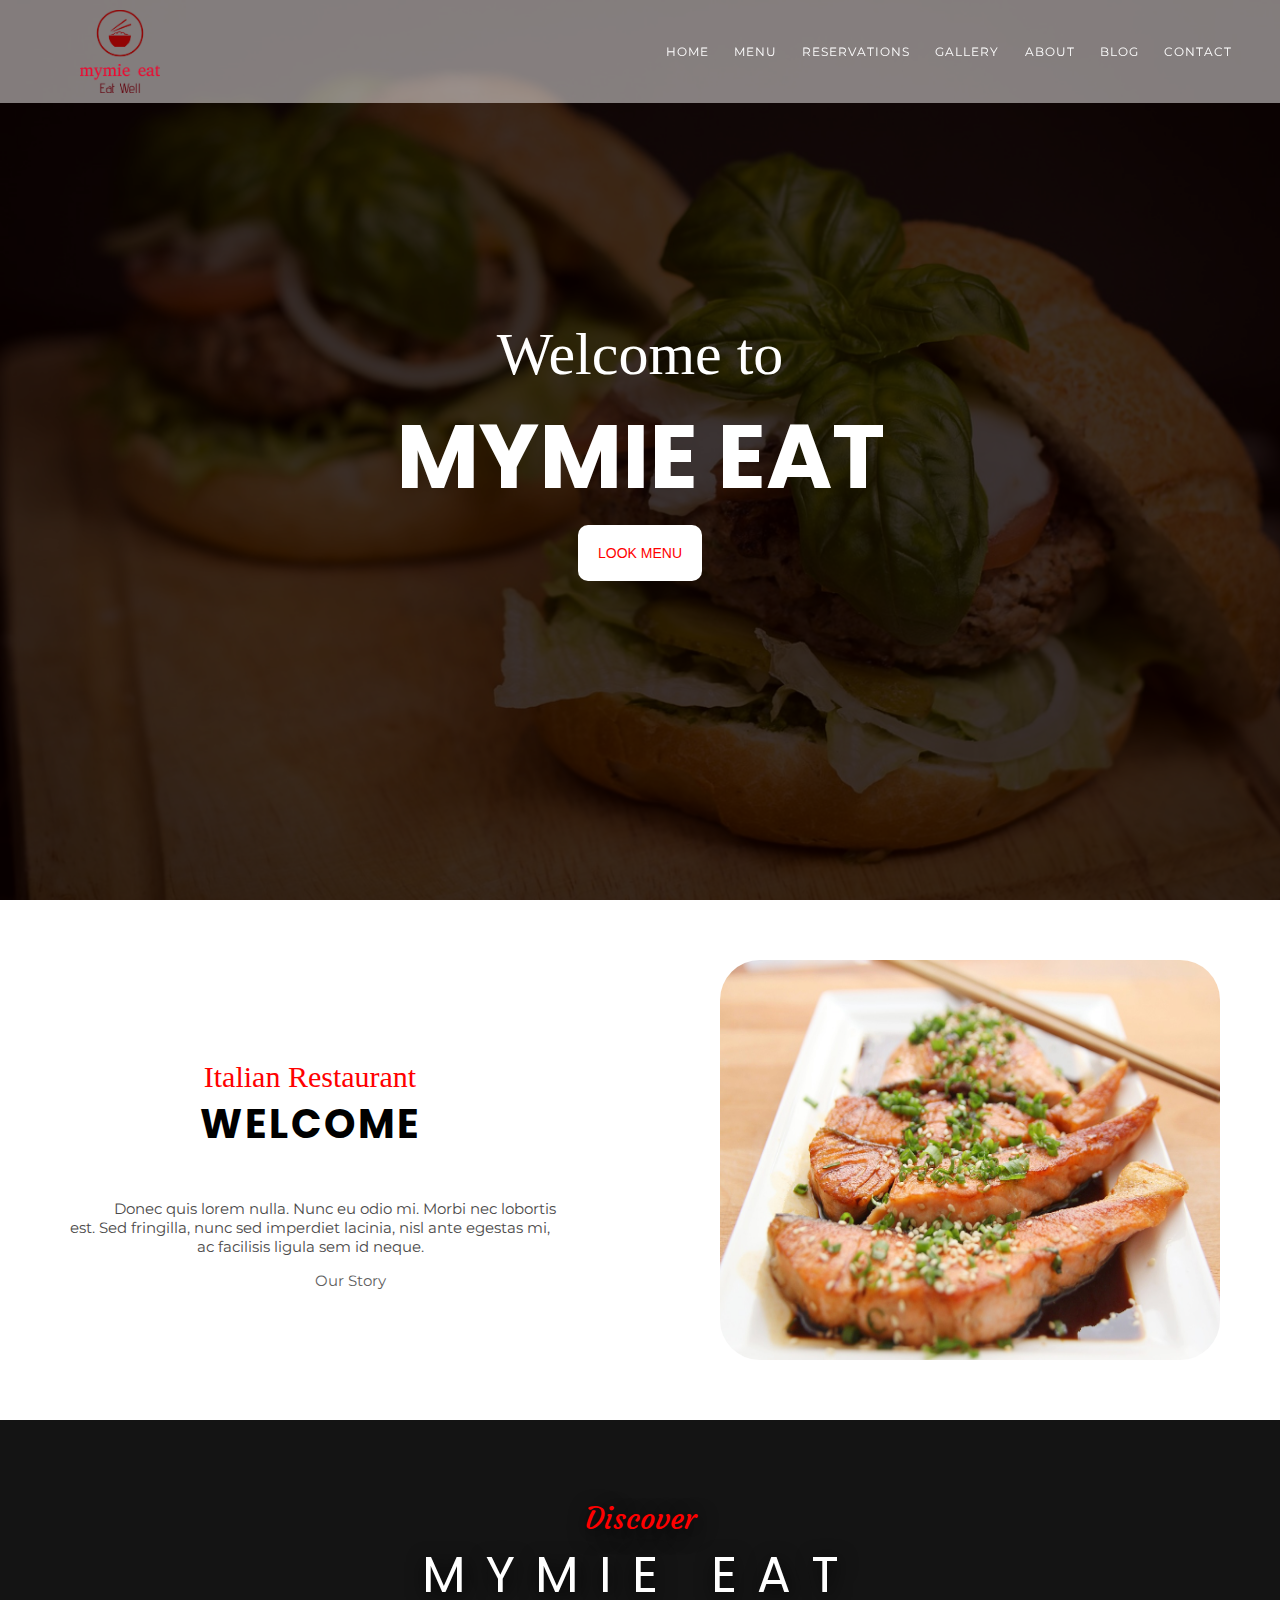
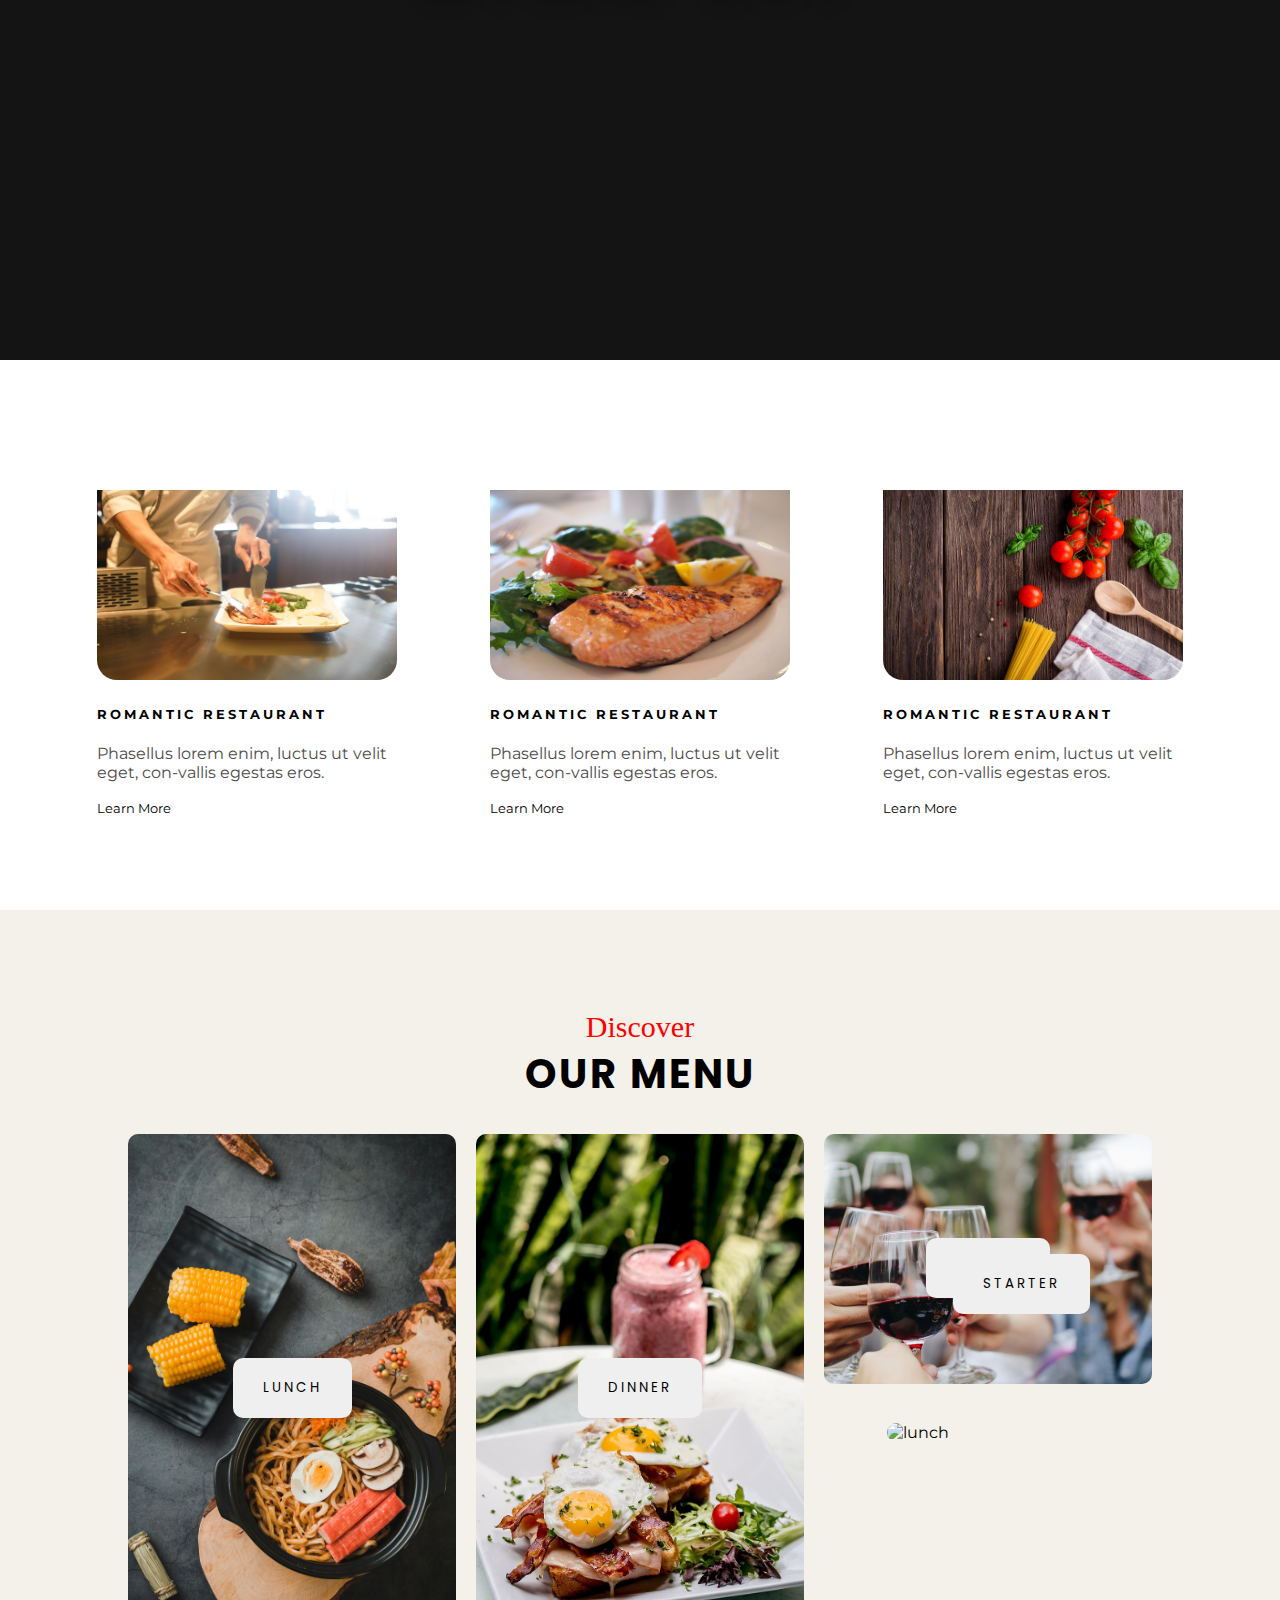
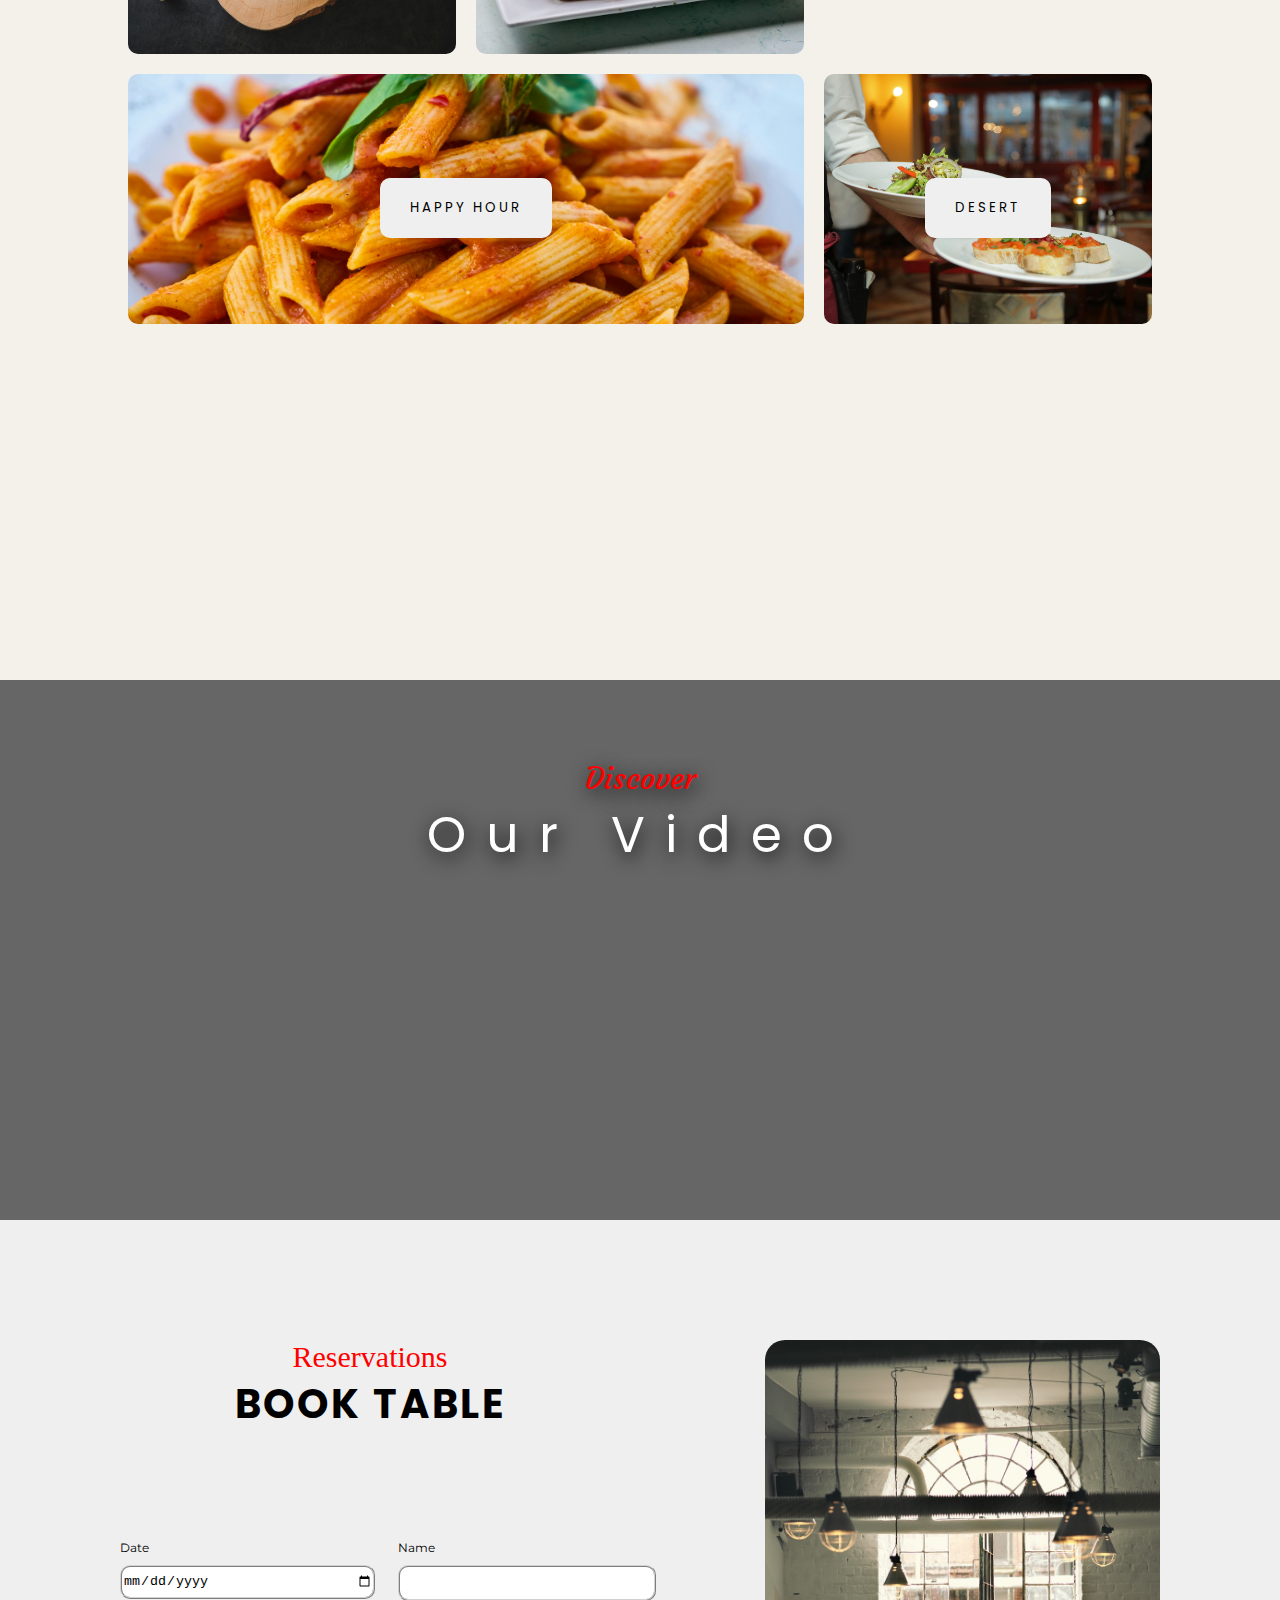
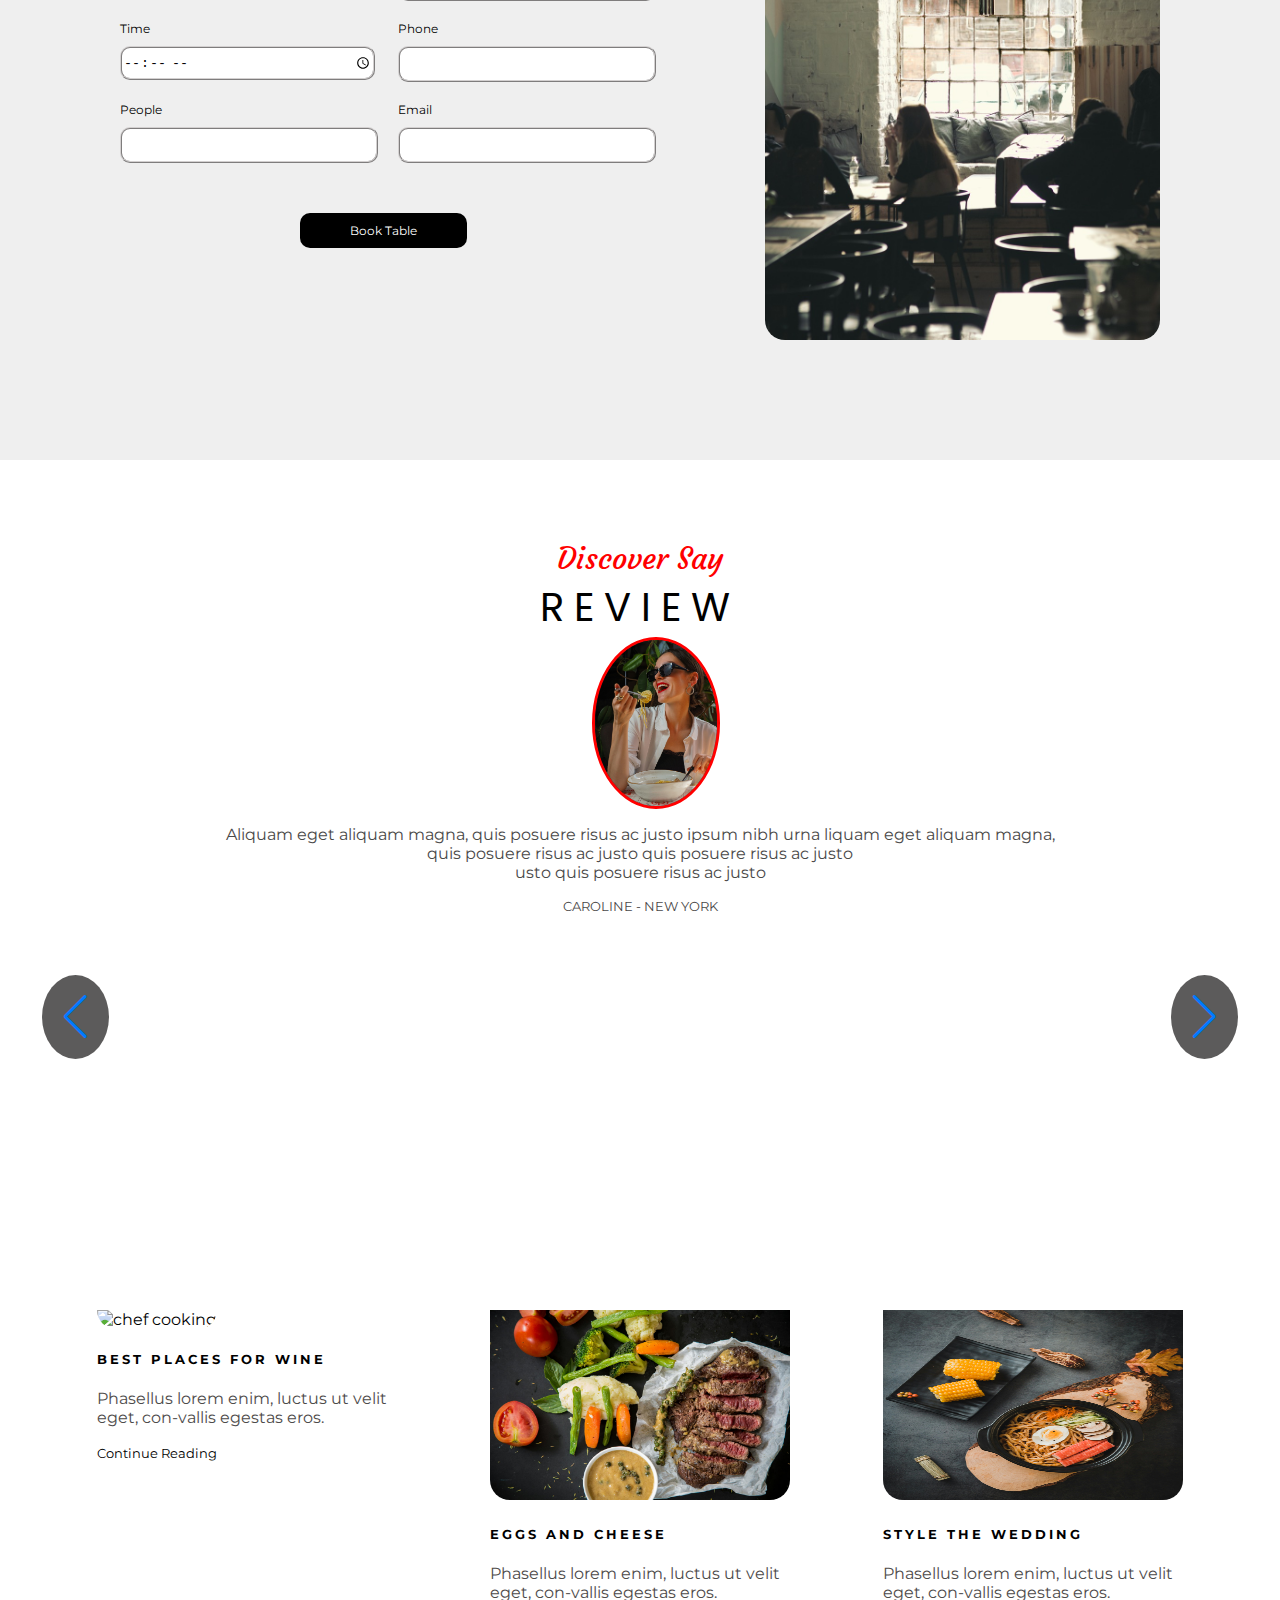
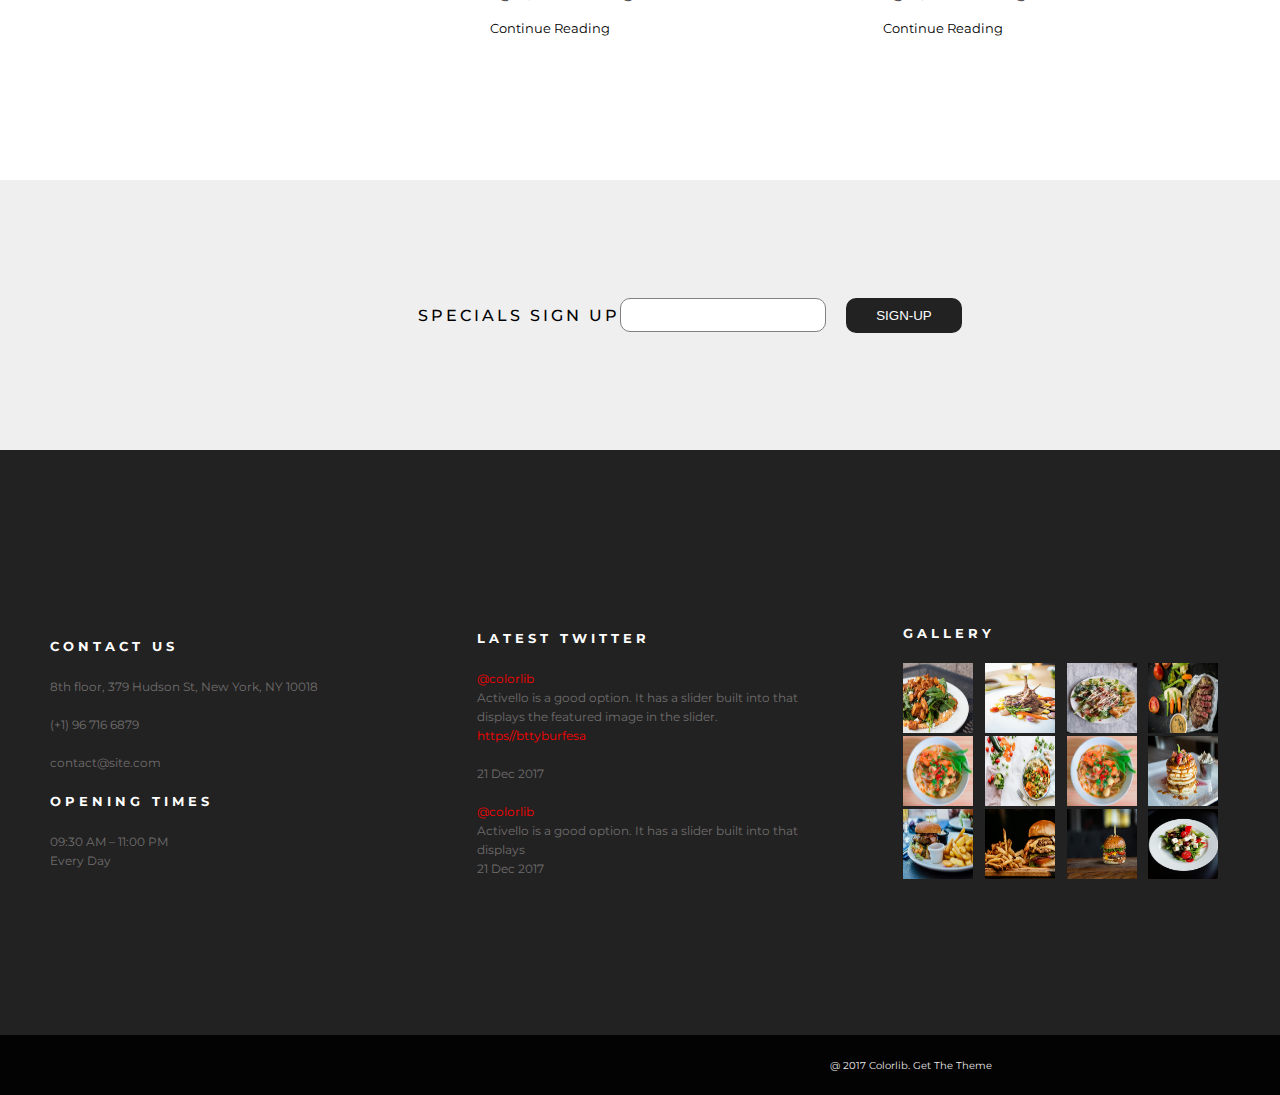
==== index.html @ af9570be "This Commit" ====
<!DOCTYPE html>
<html lang="en">

<head>
    <meta charset="UTF-8">
    <meta name="viewport" content="width=device-width, initial-scale=1.0">
    <title>Mymie Eat</title>

    <link rel="stylesheet" href="https://cdnjs.cloudflare.com/ajax/libs/font-awesome/6.5.2/css/all.min.css" integrity="sha512-SnH5WK+bZxgPHs44uWIX+LLJAJ9/2PkPKZ5QiAj6Ta86w+fsb2TkcmfRyVX3pBnMFcV7oQPJkl9QevSCWr3W6A==" crossorigin="anonymous" referrerpolicy="no-referrer" />
    <link href="https://fonts.googleapis.com/css2?family=Courgette&family=Montserrat&family=Poppins:
    wght@700&display=swap" rel="stylesheet" />
    <link rel="stylesheet" href="./public/style.css" />
    <link rel="stylesheet" href="./public/swiper.css">
    <link rel="stylesheet" href="https://cdn.jsdelivr.net/npm/swiper@11/swiper-bundle.min.css" />

    <link rel="stylesheet" href="https://cdnjs.cloudflare.com/ajax/libs/font-awesome/6.5.2/css/all.min.css" integrity="sha512-SnH5WK+bZxgPHs44uWIX+LLJAJ9/2PkPKZ5QiAj6Ta86w+fsb2TkcmfRyVX3pBnMFcV7oQPJkl9QevSCWr
    3W6A==" crossorigin="anonymous" referrerpolicy="no-referrer" />
</head>

<body>

    <nav id="nav-bar">
        <img id="logo" src="./assests/logos/logo-no-background.png" alt="Logo">
        <div id="nav-links">
            <span>
                Home
            </span>
            <span>Menu</span>
            <span>Reservations</span>
            <span>Gallery</span>
            <span>About</span>
            <span>Blog</span>
            <span>Contact</span>


        </div>


    </nav>
    <section id="hero">
        <div id="hero-overlay">
            <header>
                <span id="sub-text-one" class="courgette-regular">Welcome to</span>
                <span id="sub-text-two" class="poppins-bold">Mymie Eat</span>
         
            </header>

            <button class="menu-button"> Look Menu </button>
        </div>
    </section>

    <section id="about">
        <div id="about-text">
            <div class="sub-header">
                <span class="courgette-regular">Italian Restaurant</span>
                <span class="poppins-bold"> WELCOME</span>
            </div>
            <div class="mini-text">
                <p>
                    Donec quis lorem nulla. Nunc eu odio mi. Morbi nec lobortis est.
                    Sed fringilla, nunc sed imperdiet lacinia, nisl ante egestas mi, ac facilisis ligula sem id neque.
                </p>
                <div id="about-link">

                    <span>Our Story</span>
                 <span class="arrow">

                   <i class="fa-solid fa-arrow-right"></i></span> 
                </div>
            </div>
        </div>
        <img id="about-image" src="./assests/images/food-712665_1280.jpg" alt="about image">
    </section>
    <section>
        <div id="discover">
            <div id="discover-overlay">
            <div class="top-text">
                <span class="discover-text1">Discover</span>
                <span class="discover-text2">MYMIE EAT</span>
            </div>
        </div>

        </div>
    </section>
    <section id="menu-control">

        <div id="menu-size">
            <img class="menu-image" src="./assests/images/restaurant-1284351_1280.jpg" alt="chef cooking" />
            <div id="menu-text">
                <h5>ROMANTIC RESTAURANT</h5>
                <p>Phasellus lorem enim, luctus ut velit eget, con-vallis egestas eros.</p>
                <span>Learn More</span>
                <i class="fa-solid fa-arrow-right"></i>
            </div>

        </div>

        <div id="menu-size">
            <img class="menu-image" src="./assests/images/salmon-518032_1280.jpg" alt="chef cooking" />
            <div id="menu-text">
                <h5>ROMANTIC RESTAURANT</h5>
                <p>Phasellus lorem enim, luctus ut velit eget, con-vallis egestas eros.</p>
                <span>Learn More</span>
                <i class="fa-solid fa-arrow-right"></i>
            </div>

        </div>


        <div id="menu-size">
            <img class="menu-image" src="./assests/images/hero_bg.jpg" alt="chef cooking" />
            <div id="menu-text">
                <h5>ROMANTIC RESTAURANT</h5>
                <p>Phasellus lorem enim, luctus ut velit eget, con-vallis egestas eros.</p>
                <span>Learn More</span>
                <i class="fa-solid fa-arrow-right"></i>
            </div>

        </div>
    </section>
    <section id="discover-menu">
        <div class="sub-header">
            <span class="courgette-regular">Discover</span>
            <span class="poppins-bold"> OUR MENU</span>
        </div>
        <div class="grid-container">
            <div class="group1"> <img src="./assests/images/mae-mu-Ey2Y2vAmx7Q-unsplash.jpg" alt="lunch" />  <button class="flex-buttons">lunch</button> </div>
            <div class="group1"><img src="./assests/images/food-5981232_1280.jpg" alt="lunch" />  <button class="flex-buttons">dinner</button></div>
            <div class="group3"> <img src="./assests/images/kelsey-knight-udj2tD3WKsY-unsplash.jpg" alt="lunch" /> <button class="flex-buttonn">drinks</button> </div>
            <div class="group3"> <img src="./assests/images/bianca-berg-Vk_0y7Z32qA-unsplash.jpg" alt="lunch" /> <button class="flex-buttonn">starter</button> </div>

            <div class="group2"> <img src="./assests/images/pexels-enginakyurt-1437267.jpg" alt="lunch" />  <button class="flex-buttonn">happy hour</button> </div>
            <div class="group3"> <img src="./assests/images/pexels-pixabay-262978 (1).jpg" alt="lunch" /> <button class="flex-buttonn">desert</button> </div>

        </div>

    </section>

   
    <section class="swiper-mySwipers">
        <div class="overblack">

        </div>



    </section>
        

    <section id="video-sec">
       <video id="video" autoplay loop>
        <source src="./assests/videos/2620043-uhd_3840_2160_25fps.mp4" type="video/mp4" >
         
       </video>
       <div id="video-overlay">
        <div class="top-text">
            <span class="discover-text1">Discover</span>
            <span class="discover-text2">Our Video</span>
        </div>
    </section>
    

    <section id="reservations">
        <div id="section1"> 
            <div id="about-text">
                <div class="sub-header">
                    <span class="courgette-regular">Reservations</span>
                    <span class="poppins-bold"> BOOK TABLE</span>
                </div>
                </div>

                <form>
                    <div id="input-grid">
                        <span class="form-items">
                            <label for="date"> Date</label>
                            <input id="date" type="date"/>
                        </span>
        
                        <span class="form-items">
                            <label for="name"> Name</label>
                            <input id="name" type="text"/>
                        </span>
        
                        <span class="form-items">
                            <label for="time"> Time</label>
                            <input id="time" type="time"/>
                        </span>
        
                        <span class="form-items">
                            <label for="phone"> Phone</label>
                            <input id="phone" type="text"/>
                        </span>
        
                        <span class="form-items">
                            <label for="people"> People</label>
                            <input id="people" type="number"/>
                        </span>
        
                        <span class="form-items">
                            <label for="email"> Email</label>
                            <input id="email" type="Email"/>
                        </span>
        
                    </div>
                    <button id="book-tablebtn">
                        Book Table
                    </button>
                </form>
            

        </div>
       
        
        <img src="./assests/images/vintage-791942_1280.jpg" alt="Reservations">
        


    </section>

    <section class="swiper mySwiper">
        <div class="top-text">
            <span class="discover-text3">Discover Say</span>
            <span class="discover-text4">REVIEW</span>
        </div>
        <div class="swiper-wrapper">
            <div class="swiper-slide">
                

                <img class="reviews" src="./assests/images/happy customer1 (1).jpg" alt="happy customer1"/>

                <p id="text">Aliquam eget aliquam magna, quis posuere risus ac justo ipsum nibh urna
                    liquam eget aliquam magna, <br> quis posuere risus ac justo quis posuere risus ac justo <br> usto quis posuere risus ac justo
                </p>

                <span id="star" >
                    <i class="fa-solid fa-star"></i>
                    <i class="fa-solid fa-star"></i>
                    <i class="fa-solid fa-star"></i>
                    <i class="fa-solid fa-star"></i>
                    <i class="fa-solid fa-star"></i>
                </span>
                <p id="texts"> CAROLINE - NEW YORK
                </p>

            </div>
            <div class="swiper-slide">
                <div class="swiper-slide">
                   
    
                    <img class="reviews" src="./assests/images/happy customer1 (4).jpg" alt="happy customer1"/>
    
                    <p id="text">Aliquam eget aliquam magna, quis posuere risus ac justo ipsum nibh urna
                        liquam eget aliquam magna, <br> quis posuere risus ac justo quis posuere risus ac justo <br> usto quis posuere risus ac justo
                    </p>
    
                    <span id="star" >
                        <i class="fa-solid fa-star"></i>
                        <i class="fa-solid fa-star"></i>
                        <i class="fa-solid fa-star"></i>
                        <i class="fa-solid fa-star"></i>
                        <i class="fa-solid fa-star"></i>
                    </span>
                    <p id="texts"> ABENA AND LIZ - NEW YORK
                    </p>
    
                </div>
            </div>
            <div class="swiper-slide"><div class="swiper-slide">
                

                <img class="reviews" src="./assests/images/happy customer1 (2).jpg" alt="happy customer1"/>

                <p id="text">Aliquam eget aliquam magna, quis posuere risus ac justo ipsum nibh urna
                    liquam eget aliquam magna, <br> quis posuere risus ac justo quis posuere risus ac justo <br> usto quis posuere risus ac justo
                </p>

                <span id="star" >
                    <i class="fa-solid fa-star"></i>
                    <i class="fa-solid fa-star"></i>
                    <i class="fa-solid fa-star"></i>
                    <i class="fa-solid fa-star"></i>
                    <i class="fa-solid fa-star"></i>
                </span>
                <p id="texts"> JOYIEE - NEW YORK
                </p>

            </div></div>
            <div class="swiper-slide"><div class="swiper-slide">
                

                <img class="reviews" src="./assests/images/happy customer1 (3).jpg" alt="happy customer1"/>

                <p id="text">Aliquam eget aliquam magna, quis posuere risus ac justo ipsum nibh urna
                    liquam eget aliquam magna, <br> quis posuere risus ac justo quis posuere risus ac justo <br> usto quis posuere risus ac justo
                </p>

                <span id="star" >
                    <i class="fa-solid fa-star"></i>
                    <i class="fa-solid fa-star"></i>
                    <i class="fa-solid fa-star"></i>
                    <i class="fa-solid fa-star"></i>
                    <i class="fa-solid fa-star"></i>
                </span>
                <p id="texts"> LINDA - NEW YORK
                </p>

            </div>
        </div>
            
          <div class="swiper-button-next"></div>
          <div class="swiper-button-prev"></div>
          <div class="swiper-pagination"></div>
        </div>
       
    </section>

    <section id="menu-controls">

        <div id="menu-size">
            <img class="menu-image" src="./assests/images/bianca-berg-Vk_0y7Z32qA-unsplash.jpg" alt="chef cooking" />
            <div id="menu-text">
                <h5>BEST PLACES FOR WINE</h5>
                <p>Phasellus lorem enim, luctus ut velit eget, con-vallis egestas eros.</p>
                <span>Continue Reading</span>
                <i class="fa-solid fa-arrow-right"></i>
            </div>

        </div>

        <div id="menu-size">
            <img class="menu-image" src="./assests/images/grid food (4).jpg" alt="chef cooking" />
            <div id="menu-text">
                <h5>EGGS AND CHEESE</h5>
                <p>Phasellus lorem enim, luctus ut velit eget, con-vallis egestas eros.</p>
                <span>Continue Reading</span>
                <i class="fa-solid fa-arrow-right"></i>
            </div>

        </div>


        <div id="menu-size">
            <img class="menu-image" src="./assests/images/mae-mu-Ey2Y2vAmx7Q-unsplash.jpg" alt="chef cooking" />
            <div id="menu-text">
                <h5>STYLE THE WEDDING</h5>
                <p>Phasellus lorem enim, luctus ut velit eget, con-vallis egestas eros.</p>
                <span>Continue Reading</span>
                <i class="fa-solid fa-arrow-right"></i>
            </div>

        </div>
    </section>

    <section class="specials">
        <span class="special-text">
            specials sign up
        </span>
        <span class="input-mail">
            <input id="email" type="text">
        </span>

        <span class="btnsign">    <button>
                sign-up
            </button>
        </span>
    </section>

    <section id="footer">
        <div class="first-box">
            <h5 class="contact">CONTACT US</h5>
          <span><i class="fa-solid fa-location-dot"></i></span>  <span> 8th floor, 379 Hudson St, New York, NY 10018
               </span><br> <br>
               <span><i class="fa-solid fa-phone"></i></span> <span> (+1) 96 716 6879
                </span><br> <br>

                <span><i class="fa-solid fa-envelope"></i></span> <span>contact@site.com</span>

                
                <h5 class="contact">OPENING TIMES</h5>
           <span>09:30 AM – 11:00 PM <br>
            Every Day </span>
        </div>
        <div class="first-box">
            <h5 class="contact">LATEST TWITTER</h5>
            <i class="fa-brands fa-twitter"></i> 
             <a href="#">@colorlib</a> <br> <span> Activello is a good option. It has a slider built into that displays the featured image in the slider.
               </span>
               <br>
               
               <a href="#">https//bttyburfesa</a>
               <br> <br>
                <span> 21 Dec 2017
                </span>
                <br>
                <br>

                <i class="fa-brands fa-twitter"></i> <a href="#">@colorlib</a> <br> <span> Activello is a good option. It has a slider built into that displays 
               
                    <br>
                    <span> 21 Dec 2017 
                    </span>
                    
                    
                </div>
                

                <div class="first-box">
                    <h5 class="contact">GALLERY</h5>
                   
                        <span id="pic-grid"> 
                           <a href="#"> <img src="./assests/images/grid food (1).jpg" alt=""></a>
                           <a href="#"> <img src="./assests/images/grid food (2).jpg" alt=""> </a>
                           <a href="#"> <img src="./assests/images/grid food (3).jpg" alt=""> </a>
                           <a href=""> <img src="./assests/images/grid food (4).jpg" alt=""> </a>
                          <a href="">  <img src="./assests/images/grid food (5).jpg" alt=""> </a>
                           <a href=""> <img src="./assests/images/grid food (6).jpg" alt=""> </a>
                           <a href=""> <img src="./assests/images/grid food (7).jpg" alt=""> </a>
                           <a href=""> <img src="./assests/images/grid food (8).jpg" alt=""> </a>
                           <a href=""> <img src="./assests/images/grid food (9).jpg" alt=""></a>
                           <a href=""> <img src="./assests/images/gridfoodd (1).jpg" alt=""> </a>
                           <a href=""> <img src="./assests/images/gridfoodd (2).jpg" alt=""> </a>
                           <a href=""> <img src="./assests/images/gridfoodd (3).jpg" alt=""> </a>
                       
                        </span>
               
        </div>
      
        
        
    </section>
    <div class="final-icons">
       
        <span class="icons">
            <i class="fa-solid fa-glasses"></i>
            <i class="fa-brands fa-facebook-f"></i>
            <i class="fa-brands fa-twitter"></i>
        </span>

        <span>
            @ 2017 Colorlib. Get The Theme
        </span>

    </div>
   



    <script src="https://cdn.jsdelivr.net/npm/swiper@11/swiper-bundle.min.js"></script>
    <script src="./js/script.js"></script>
</body>

</html>
---- public/style.css ----
body {
    font-family: 'Montserrat', 'poppins', 'courgette', sans-serif;
    font-optical-sizing: auto;
    font-weight: 400;
    font-style: normal;
    margin: 0;
    padding: 0;
    overflow-x: hidden;
}

.poppins-bold {
    font-family: 'Poppins', sans-serif;
    font-weight: 700;
    font-style: normal;
}

.courgette-regular {
    font-family: 'courgette-regular', cursive;
    font-weight: 400;
    font-style: normal;
}  

#logo{
    width: 80px;
}

#nav-bar{
    display: flex;
    justify-content: space-between;
    padding: 10px 80px;
    align-items: center;
    position: fixed;
    width: 90vw;
    z-index: 100;

   background-color: rgba(252, 248, 248, 0.5) ; 
     
}

#nav-links{
    display: flex;
    column-gap: 3cap;
    text-transform: uppercase;
    color: white;
    letter-spacing: 1px;
    font-size: 12px;
    
}


#hero{
    background-image: url(../assests/images/hamburger-494706_1280.jpg);
    background-repeat: no-repeat;
    background-size: cover;
    /* background-attachment: fixed; */
    width: 100vw;
    height: 100vh;
}
#hero-overlay{
    background-color: rgba(10, 0, 0, 0.8);
    height: 100%;
    width: 100%;
    color: white;
    display: flex;
    flex-direction: column;
    justify-content: center;
    align-items: center;
    
    
}

header{
    display: flex;
    flex-direction: column;
    text-align: center;
}

#sub-text-one{
    font-size: 60px;
    
}

#sub-text-two{
    font-size: 90px;
    text-transform: uppercase;
}

.menu-button{
    background-color:  white;
    
    color: red;
    border: none;
    padding: 20px 20px;
    text-transform: uppercase;
    font-size: 14px;
    border-radius: 10px;
    text-decoration: none;
}
.menu-button:hover{
   
    background-color: red;
    color: white;
    padding: 10px 20px;
    font-size: 14px;
    border-radius: 10px;
    text-decoration: none;
}

#about{
    display: flex;
    justify-content: space-between;
    align-items: center;
    padding: 60px;
    row-gap: 20px;
}
.sub-header{
    display: flex;
    flex-direction: column;
    
    
}

.sub-header .courgette-regular{
    font-size: 30px;
    color: red;
}

.sub-header .poppins-bold{
    font-size: 40px;
    letter-spacing: 3px;
    padding-bottom: 30px;

}
#about-image{
    width: 500px;
    height: 400px;
    border-radius: 40px;
    /* transition: transform 0.3s ease;
    overflow-clip-margin: content; */
}
/* #about-image{
    transform: scale(0.2);
} */
#about-text{
    width: 500px;
    height: 200px;
    text-align: center;
   
}

#about-link{
    display: flex;
    font-family: 'montserrat';
    font-size: 15px;
    color: rgb(95, 95, 95);
    justify-content: center;
    /* margin-right: 95px; */
}
.arrow{
    margin-left: -80px;
}
.mini-text{
    text-indent: 50px;
    color: rgb(75, 74, 74);
    font-size: 15px;
}

#discover{
    width: 100vw;
    height: 60vh;
    background-image: url(../assests/images/restaurant-1837150_1280.jpg);
    background-repeat: no-repeat;
    background-size: cover;
    background-attachment: fixed;
    background-color: rgba(0, 0, 0, 0.8);
}
#discover-overlay{
    background-color: rgba(0, 0, 0, 0.6);
    height: inherit;

}
.top-text{
    display: flex;
    flex-direction: column;
    align-items: center;
    padding-top: 150px;
}
.discover-text1{
    font-size: 30px;
    color: red;
    font-family: 'courgette';
    text-shadow: 2px 5px 20px black;
}
.discover-text2{
    font-size: 50px;
    letter-spacing: 20px;
    font-family: 'poppins';
    color: white;
    text-shadow: 2px 5px 20px black;
}
#menu-control{
    padding: 50px;
    display: flex;
    justify-content: space-around ;
    align-items: center;
}
#menu-controls{
    padding: 50px;
    display: flex;
    justify-content: space-around ;
    align-items: center;
    margin-bottom: 300px;
}
#menu-size{
    width: 300px;
    height: 200px;
    align-items: center;
    
}
#menu-text p {
    color: rgb(77, 74, 74);
    font-size: 12pt;
 
}

#menu-text span{
    font-size: 10pt;
}
#menu-text h5{
    color: black;
    letter-spacing: 3px;
   

}
.menu-image{
    width: 300px;
    height: 190px;
    border-radius: 20px ;
    padding-top: 80px ;

}
#discover-menu{
    background-color: #F4F1EB;
    width: 100vw;
    height: 130vh;
    margin-top: 250px;
    display: flex;
    flex-direction: column;
    align-items: center;
    text-align: center;
    padding: 100px 0px;
   
}
.grid-container{
    display: grid;
    grid-template-columns: 1fr 1fr 1fr;
    gap: 20px;
    width: 80vw;

}
.grid-container img{
    width: 100%;
    height: 100%;
    object-fit: cover;
    border-radius: 10px;

}


.group1{
    height: 520px;
    grid-row-start:1 ;
    grid-row-end: 3;

}
.group2{
    height: 250px;
    grid-column-start: 1 ;
    grid-column-end: 3;
}
.group3{
    height: 250px;
}

.flex-buttons{
    position: relative;
    top: -300px;
    left: 0;
    z-index: 50px;
    border-style: none;
    border-radius: 10px;
    padding: 20px 30px;
    text-transform: uppercase;
    font-family: 'poppins';
    letter-spacing: 3px;

}

.flex-buttonn{
    position: relative;
    top: -150px;
    left: 0;
    z-index: 50px;
    border-style: none;
    border-radius: 10px;
    padding: 20px 30px;
    text-transform: uppercase;
    font-family: 'poppins';
    letter-spacing: 3px;

}

.flex-buttonn:hover{
    background-color: red;
    color: white;
    font-size: 12pt;
}

.flex-buttons:hover{
    background-color: red;
    color: white;
    font-size: 12pt;
}

#video-sec{
    width: 100vw;
    height: 60vh;
    position: relative;
    margin-bottom: 100px;
    
    

}

#video{
    width: inherit;
    height: inherit;
    object-fit: cover;

}

#video-overlay{
    position: absolute;
    top: 0;
    left: 0;
    background-color: rgba(0, 0, 0, 0.6);
    width: inherit;
    height: inherit;
   

}

#reservations{
    background-color: #EFEFEF;
    padding: 120px;
    display: flex;
    justify-content: space-between;
    margin-top: -100px;

}
#reservations img{
    width: 38%;
    border-radius: 20px;
    height: 600px;
}

#input-grid{
    display: grid;
    grid-template-columns: 1fr 1fr;
    gap: 20px;
}

.form-items{
    display: flex;
    flex-direction: column;
    row-gap: 10px;
    font-size: 12px;
}
#input-grid input{
    width: 250px;
    height: 30px;
    border-radius: 10px;
    border-style:ridge ;
    border-color: rgb(211, 208, 208);
    
}

#book-tablebtn{
    border-style: none;
    
    margin: 50px 50px 50px 180px;
    padding: 10px 50px;
    color: white;
    align-items: center;
    background-color: black;
    border-radius: 10px;
    font-size: 12px;
    font-family: 'montserrat';
    

}
.specials{
    width: 100vw;
    height: 30vh;
    background-color: #EFEFEF;
    display: flex;
    justify-content: center;
    align-items: center;
   
}

.special-text{
    text-transform: uppercase;
    font-weight: 500;
    letter-spacing: 3px;
    margin-left: 100px;
    
}
.input-mail input {
    border-radius: 10px;
    height: 30px;
    width: 200px;
    border: 0.5px ridge grey;

    
}

.btnsign button {
    padding: 10px 30px;
    background-color: #222222;
    color: white;
    border-style: none;
    border-radius: 10px;
    margin-left: 20px;
    text-transform: uppercase;
    font-size: 10pt;


}

.btnsign button:hover{
    background-color: red;
}

#footer{
    width: 100vw;
    height: 65vh;
    background-color: #222222;
    color: white;
    display: flex;
    /* flex-direction: column; */
    justify-content: center;
    align-items: center;
    column-gap: -300px;
   
    
}
.first-box{
    width: 30%;
    margin: 50px;
    

}

.first-box span{
    font-size: 9pt;
    color: #706d6d;
}

.first-box  a{
    text-decoration: none;
    color: red;
    font-size: 9pt;

}
.contact{
    letter-spacing: 4px;
    font-family: 'montserrat';

}

#black-section{
    background-color: black;
    
    width: 100vw;
    height: 10vh;
}

#pic-grid{ 
    display: grid;
    grid-template-columns: 1fr 1fr 1fr 1fr;
    grid-column-gap: -5px ;
    margin-left: 0px;
    
}

#pic-grid img{
    width: 70px;
    height: 70px;
}

#pic-grid a:hover{
    background-color: rgba(255, 0, 0, 0.8);
    
}
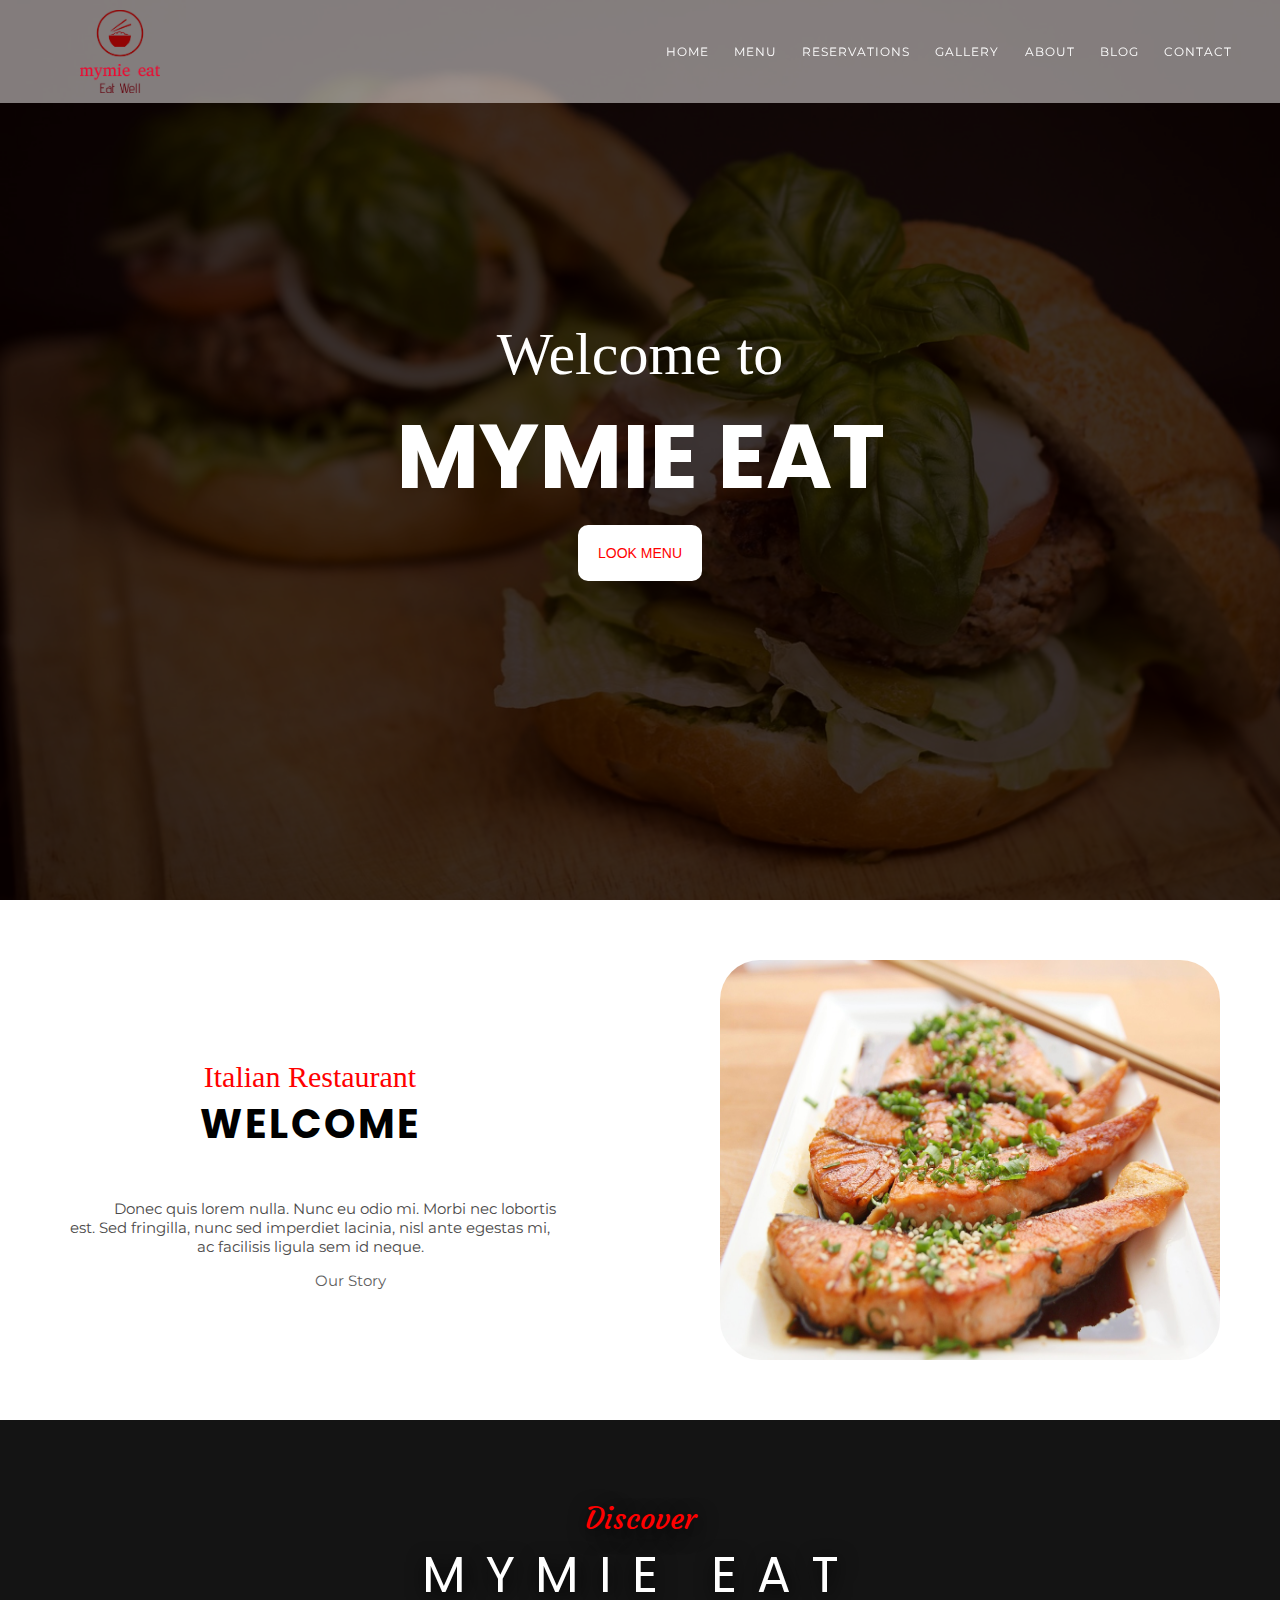
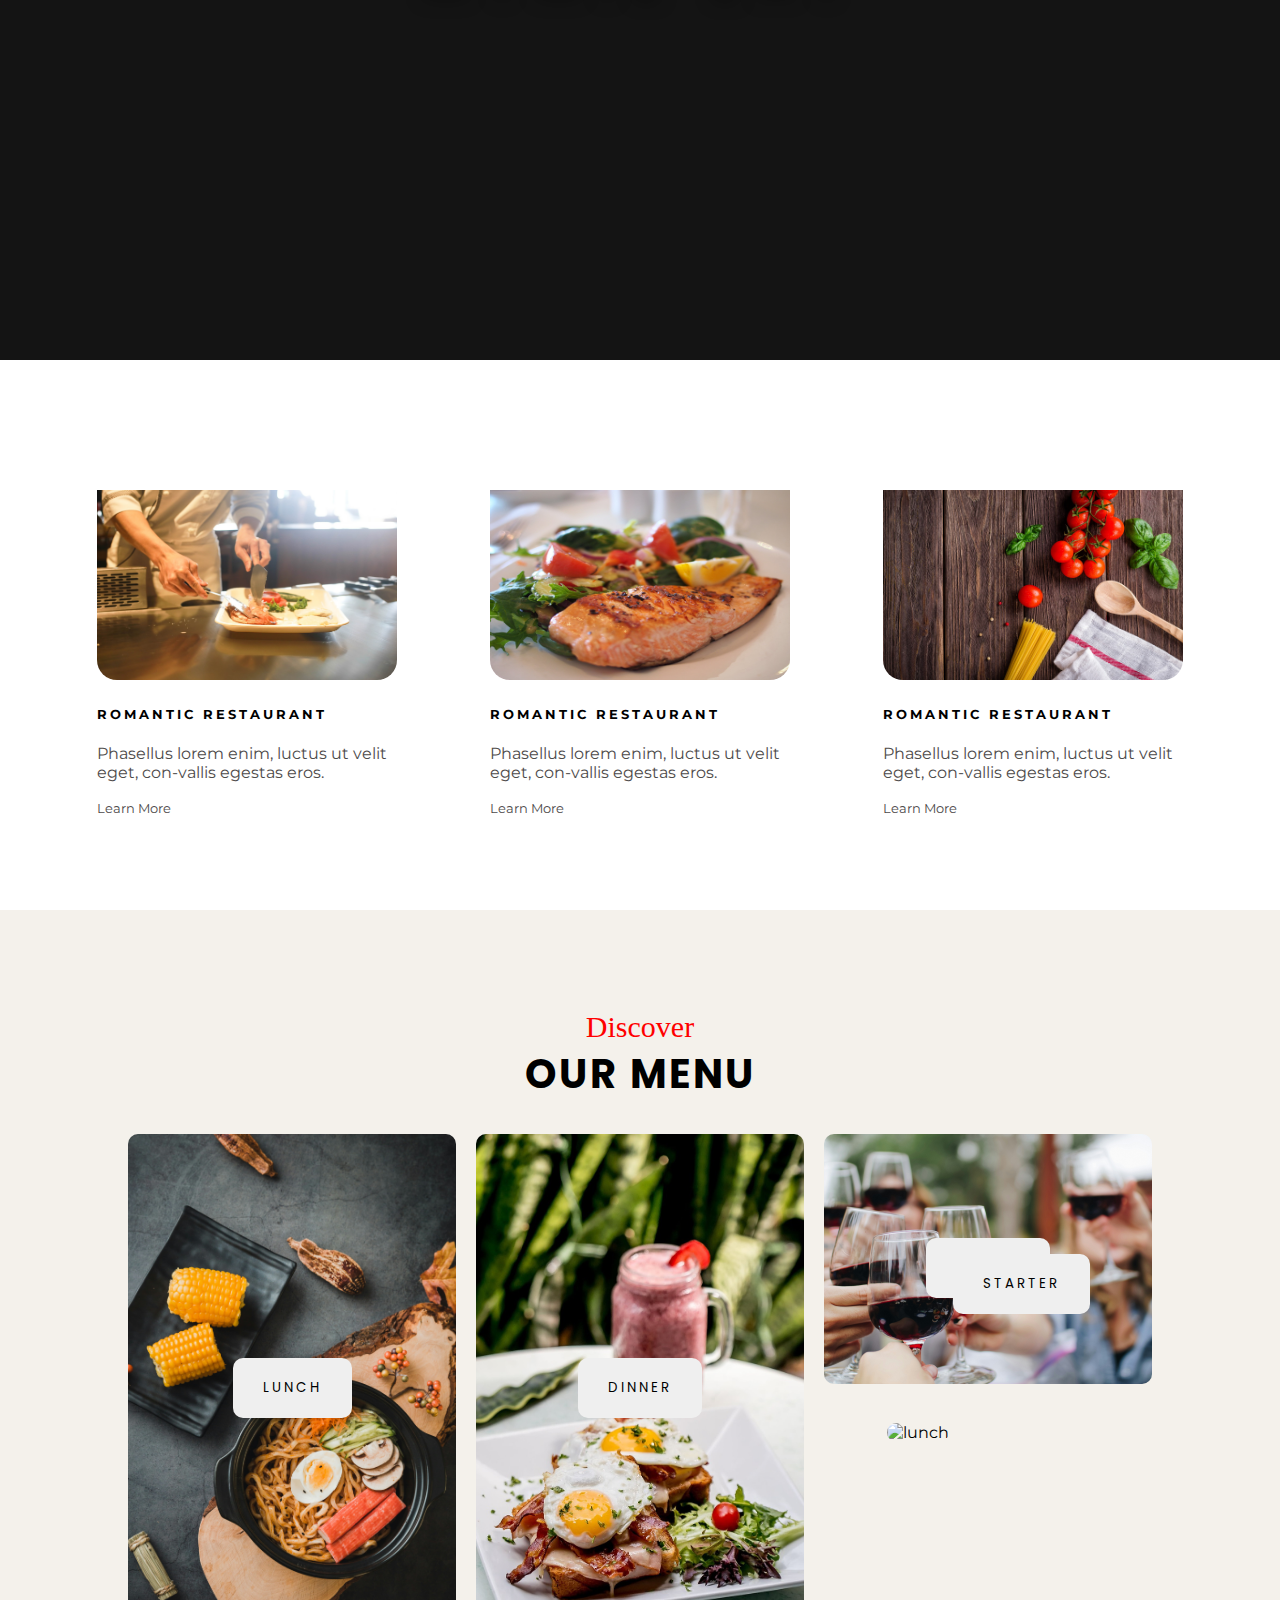
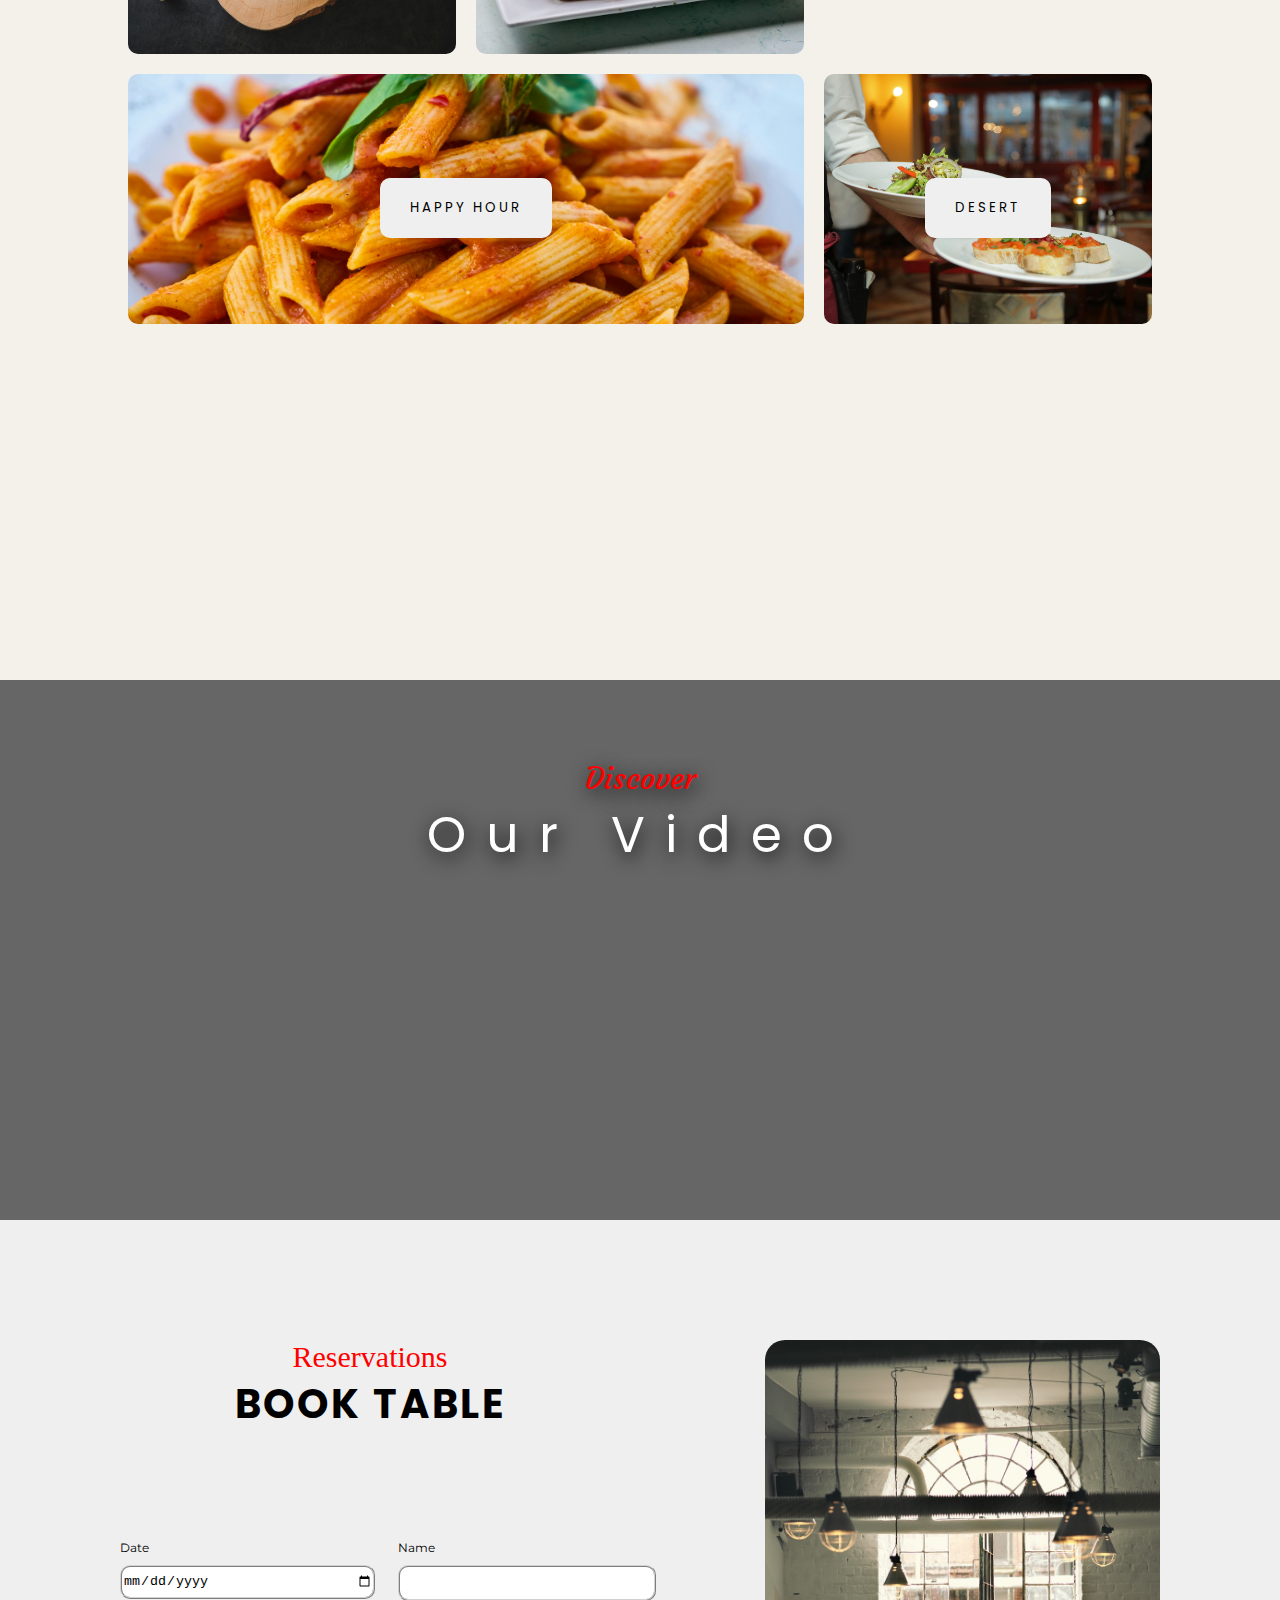
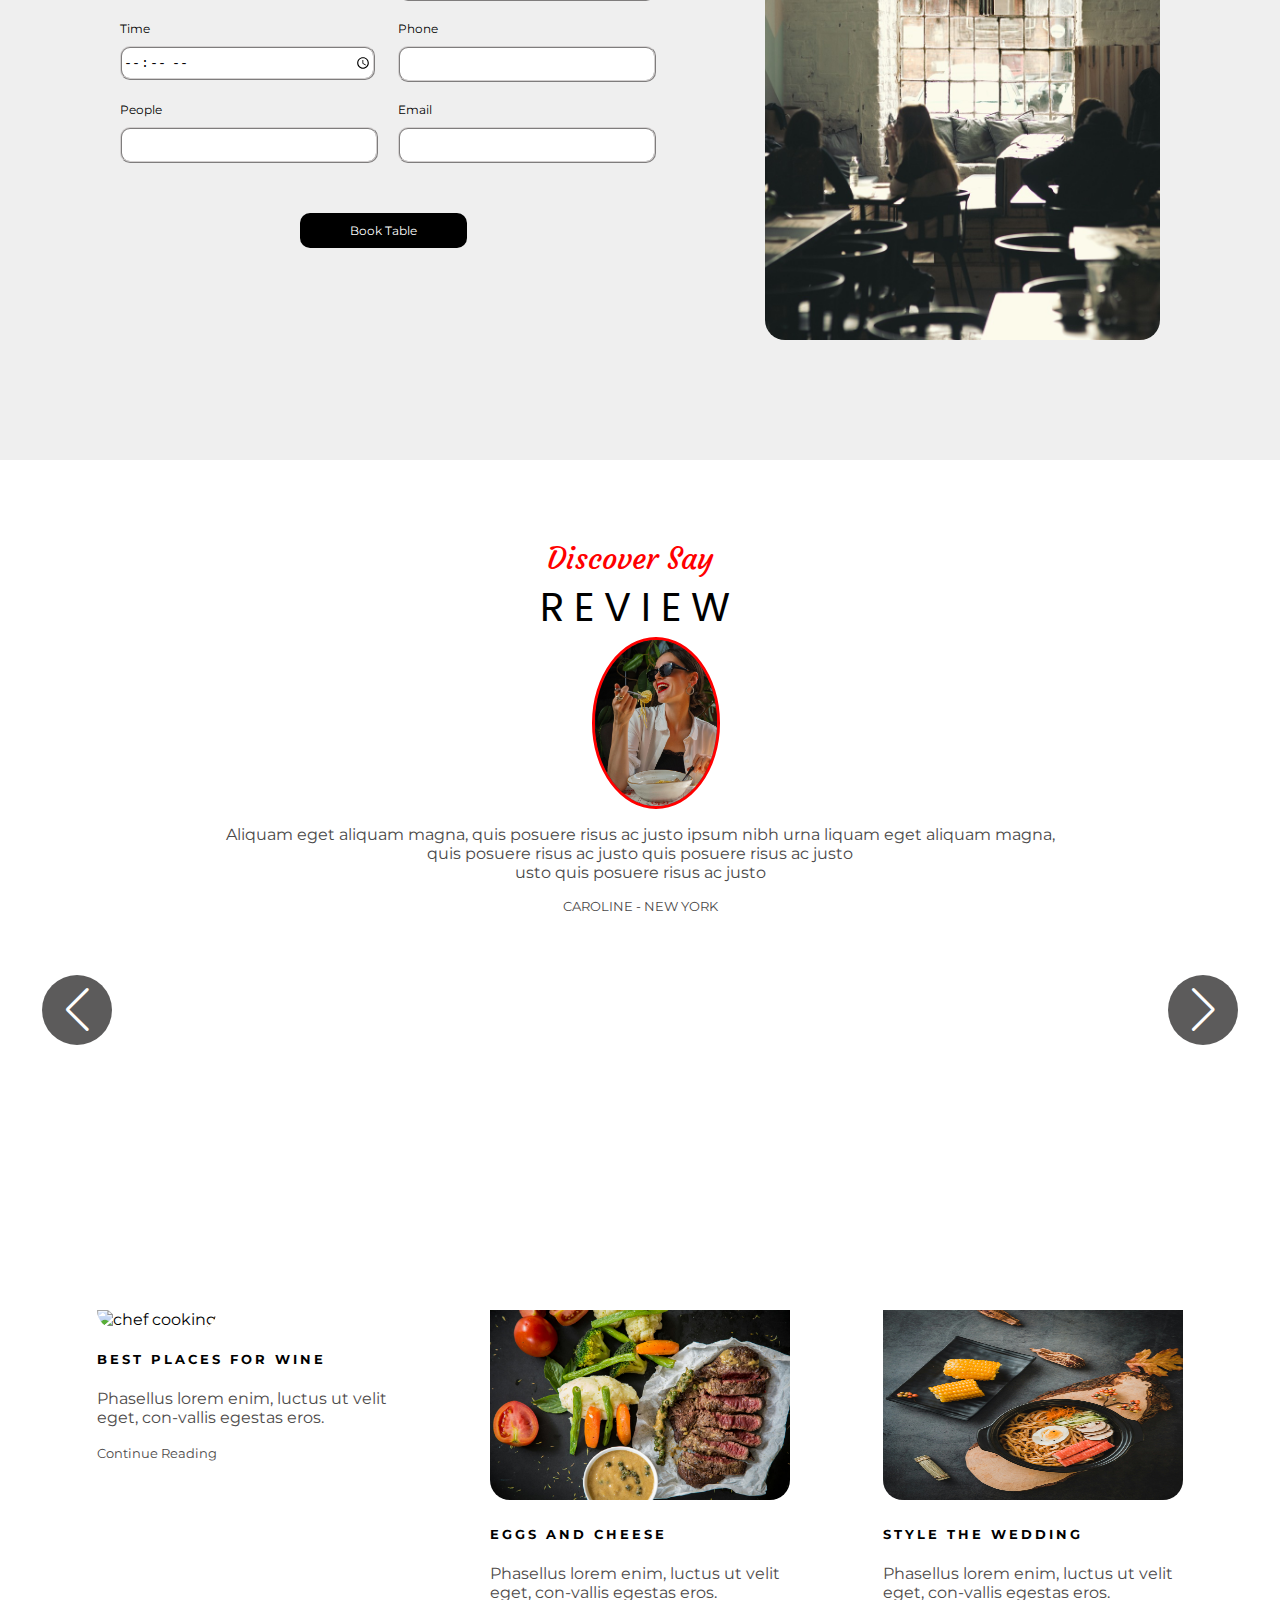
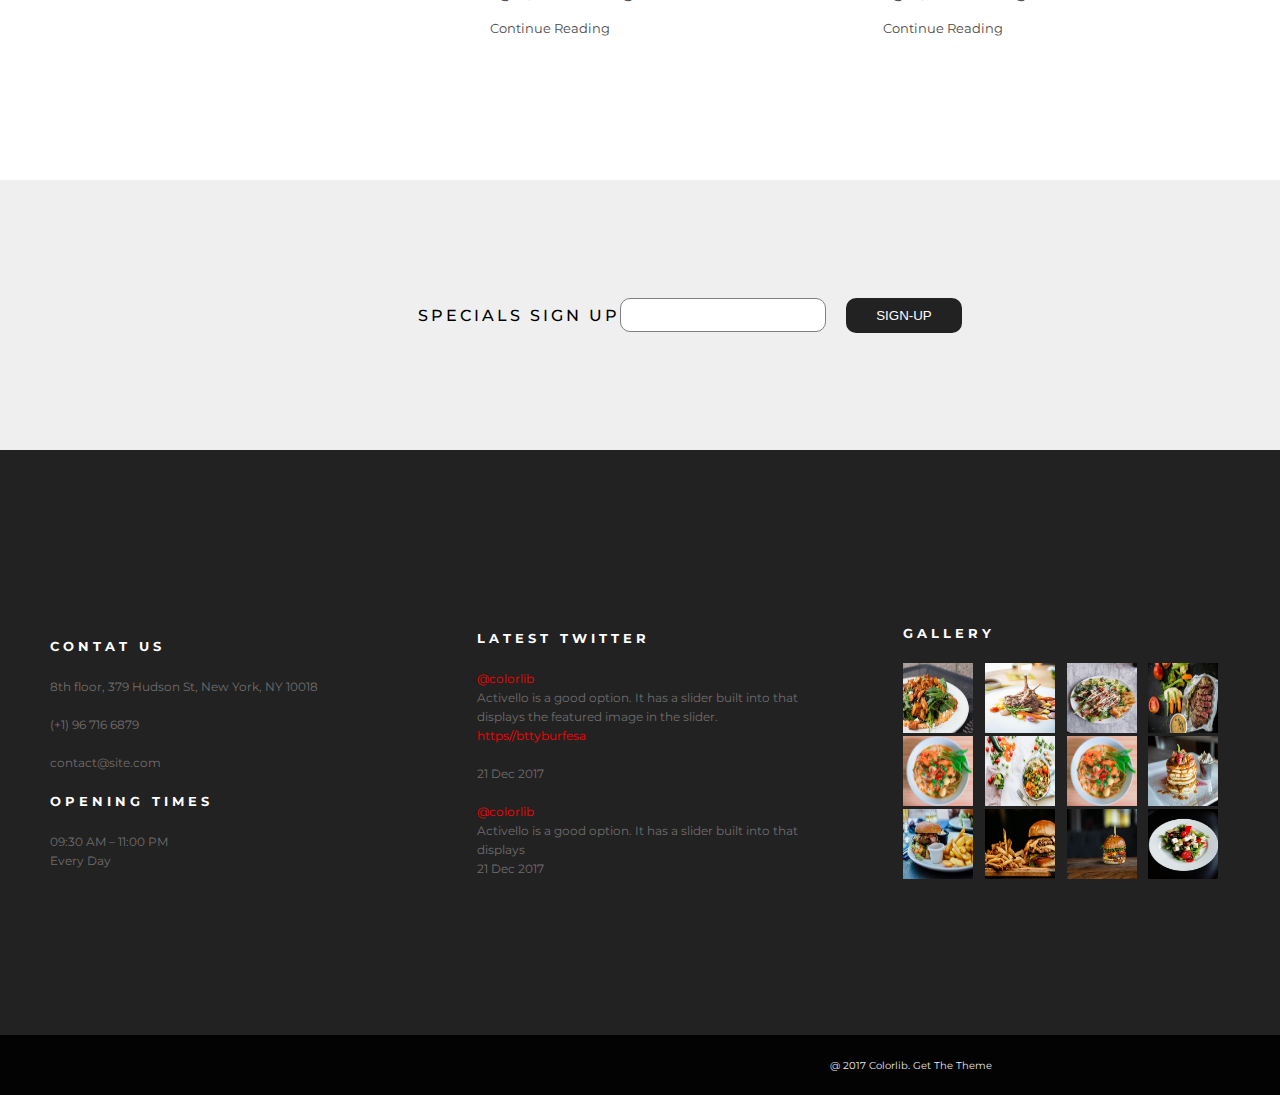
==== commit a584b0da: "this commit" ====
--- a/index.html
+++ b/index.html
@@ -367,7 +367,7 @@
 
     <section id="footer">
         <div class="first-box">
-            <h5 class="contact">CONTACT US</h5>
+            <h5 class="contact">CONTAT US</h5>
           <span><i class="fa-solid fa-location-dot"></i></span>  <span> 8th floor, 379 Hudson St, New York, NY 10018
                </span><br> <br>
                <span><i class="fa-solid fa-phone"></i></span> <span> (+1) 96 716 6879
--- a/public/style.css
+++ b/public/style.css
@@ -221,11 +221,13 @@
 #menu-text p {
     color: rgb(77, 74, 74);
     font-size: 12pt;
+    
  
 }
 
 #menu-text span{
     font-size: 10pt;
+    color: rgb(77, 74, 74);
 }
 #menu-text h5{
     color: black;
